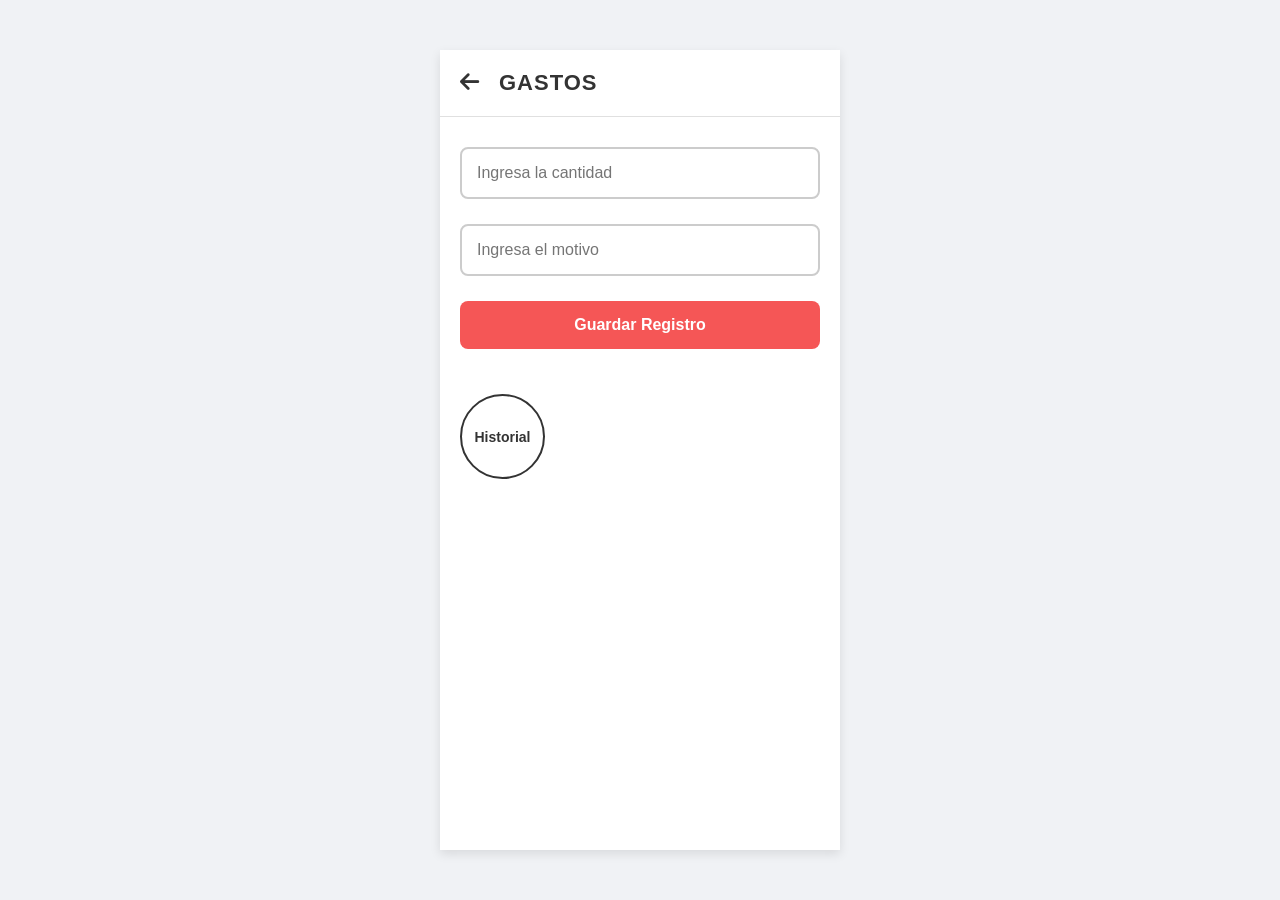
==== gastos.html @ 244938be "app control financiero" ====
<!DOCTYPE html>
<html lang="es">
<head>
    <meta charset="UTF-8">
    <meta name="viewport" content="width=device-width, initial-scale=1.0">
    <title>Registrar Gastos</title>
    <link rel="stylesheet" href="styles/gastos.css">
    <link rel="stylesheet" href="https://cdnjs.cloudflare.com/ajax/libs/font-awesome/6.0.0/css/all.min.css">
</head>
<body>
    <div class="app-container">
        
        <header class="top-bar-inner">
            <a href="index.html" class="back-btn">
                <i class="fas fa-arrow-left"></i>
            </a>
            <h1>GASTOS</h1>
        </header>

        <main class="main-content">
            <div class="form-group">
                <input type="number" id="cantidad-ingreso" placeholder="Ingresa la cantidad" min="0" step="0.01">
            </div>
            
            <div class="form-group">
                <input type="text" id="motivo-ingreso" placeholder="Ingresa el motivo">
            </div>

            <button id="btn-guardar-ingreso" class="save-btn">Guardar Registro</button>

            <div class="history-container">
                <button id="btn-historial" class="circle-btn">Historial</button>
            </div>
        </main>

    </div>
</body>
</html>
---- styles/gastos.css ----
@charset "UTF-8";
* {
  margin: 0;
  padding: 0;
  box-sizing: border-box;
  font-family: "Segoe UI", Tahoma, Geneva, Verdana, sans-serif;
}

body {
  background-color: #f0f2f5;
  display: flex;
  justify-content: center;
  align-items: center;
  min-height: 100vh;
}

/* Contenedor que simula el teléfono (mismo tamaño que el index) */
.app-container {
  background-color: #ffffff;
  width: 100%;
  max-width: 400px;
  height: 100vh;
  max-height: 800px;
  box-shadow: 0 4px 10px rgba(0, 0, 0, 0.1);
  display: flex;
  flex-direction: column;
}

/* Encabezado interno */
.top-bar-inner {
  display: flex;
  align-items: center;
  padding: 20px;
  border-bottom: 1px solid #e0e0e0;
}
.top-bar-inner .back-btn {
  color: #333333;
  font-size: 22px;
  text-decoration: none;
  margin-right: 20px;
  transition: color 0.2s ease;
}
.top-bar-inner .back-btn:hover {
  color: #66D95D;
}
.top-bar-inner h1 {
  font-size: 22px;
  font-weight: bold;
  color: #333333;
  letter-spacing: 1px;
}

/* Área del formulario */
.main-content {
  padding: 30px 20px;
  display: flex;
  flex-direction: column;
  gap: 25px; /* Espaciado uniforme entre los inputs */
}

/* Estilos de las cajas de texto (inputs) */
.form-group {
  width: 100%;
}
.form-group input {
  width: 100%;
  padding: 15px;
  font-size: 16px;
  border: 2px solid #cccccc;
  border-radius: 8px;
  outline: none;
  transition: border-color 0.3s ease;
  /* Al hacer clic en la caja de texto, el borde se vuelve verde */
}
.form-group input:focus {
  border-color: #66D95D;
}

/* Botón de guardar registro */
.save-btn {
  background-color: #F55656;
  color: #ffffff;
  border: none;
  padding: 15px;
  font-size: 16px;
  font-weight: bold;
  border-radius: 8px;
  cursor: pointer;
  transition: background-color 0.3s ease;
}
.save-btn:hover {
  background-color: #e60000;
}

/* Contenedor e interfaz del botón circular de Historial */
.history-container {
  display: flex;
  justify-content: flex-start;
  margin-top: 20px;
}

.circle-btn {
  width: 85px;
  height: 85px;
  border-radius: 50%;
  border: 2px solid #333333;
  background-color: transparent;
  color: #333333;
  font-size: 14px;
  font-weight: bold;
  cursor: pointer;
  display: flex;
  justify-content: center;
  align-items: center;
  transition: all 0.3s ease;
}
.circle-btn:hover {
  background-color: #333333;
  color: #ffffff;
  transform: scale(1.05);
}/*# sourceMappingURL=gastos.css.map */
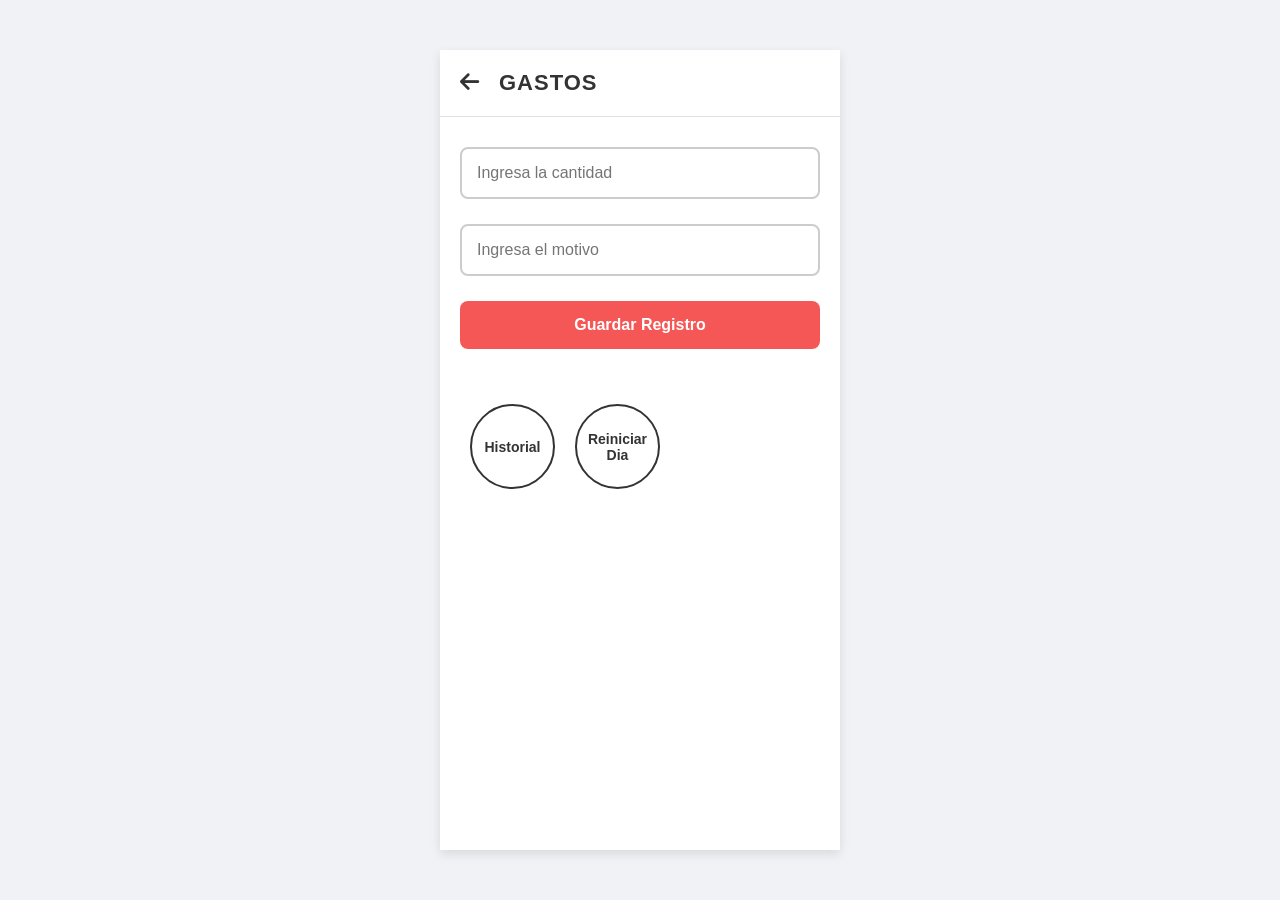
==== commit 66755140: "Mejora: Estructura de dos páginas, persistencia de meta y función de borrado total" ====
--- a/gastos.html
+++ b/gastos.html
@@ -19,20 +19,24 @@
 
         <main class="main-content">
             <div class="form-group">
-                <input type="number" id="cantidad-ingreso" placeholder="Ingresa la cantidad" min="0" step="0.01">
+                <input type="number" id="cantidad-gastos" placeholder="Ingresa la cantidad" min="0" step="0.01">
             </div>
             
             <div class="form-group">
-                <input type="text" id="motivo-ingreso" placeholder="Ingresa el motivo">
+                <input type="text" id="motivo-gastos" placeholder="Ingresa el motivo">
             </div>
 
-            <button id="btn-guardar-ingreso" class="save-btn">Guardar Registro</button>
+            <button id="btn-guardar-gastos" class="save-btn" onclick="agregarGasto()">Guardar Registro</button>
+            
+            <div class="btns-container">
+                <button id="btn-historial" class="circle-btn" onclick="mostarHistoGasto()">Historial</button>
+                <button id="btn-clean" class="circle-btn" onclick="reiniciarHistorial()">Reiniciar Dia</button>
+            </div>
 
-            <div class="history-container">
-                <button id="btn-historial" class="circle-btn">Historial</button>
-            </div>
+            <div  id="historial-gastos"  onclick="mostarHistoGasto()"  ></div>
         </main>
 
     </div>
+    <script src="javascript/gastos.js"></script>
 </body>
 </html>
--- a/styles/gastos.css
+++ b/styles/gastos.css
@@ -24,6 +24,7 @@
   box-shadow: 0 4px 10px rgba(0, 0, 0, 0.1);
   display: flex;
   flex-direction: column;
+  position: relative;
 }
 
 /* Encabezado interno */
@@ -73,7 +74,7 @@
   /* Al hacer clic en la caja de texto, el borde se vuelve verde */
 }
 .form-group input:focus {
-  border-color: #66D95D;
+  border-color: #FF1A1A;
 }
 
 /* Botón de guardar registro */
@@ -93,7 +94,7 @@
 }
 
 /* Contenedor e interfaz del botón circular de Historial */
-.history-container {
+.btns-container {
   display: flex;
   justify-content: flex-start;
   margin-top: 20px;
@@ -113,9 +114,37 @@
   justify-content: center;
   align-items: center;
   transition: all 0.3s ease;
+  margin: 10px;
 }
 .circle-btn:hover {
   background-color: #333333;
   color: #ffffff;
   transform: scale(1.05);
+}
+
+/* En tu archivo ingresos.scss */
+#historial-gastos {
+  display: none; /* Oculto por defecto */
+  position: absolute;
+  top: 0;
+  left: 0;
+  width: 100%;
+  height: 100%;
+  background-color: white;
+  padding: 20px;
+  z-index: 1000; /* Para que quede por encima de todo */
+  overflow-y: auto; /* Si la lista es larga, que tenga scroll */
+}
+
+#historial-gastos.lista-historial-active {
+  display: block; /* Oculto por defecto */
+  position: absolute;
+  top: 0;
+  left: 0;
+  width: 100%;
+  height: 100%;
+  background-color: white;
+  padding: 20px;
+  z-index: 1000; /* Para que quede por encima de todo */
+  overflow-y: auto; /* Si la lista es larga, que tenga scroll */
 }/*# sourceMappingURL=gastos.css.map */
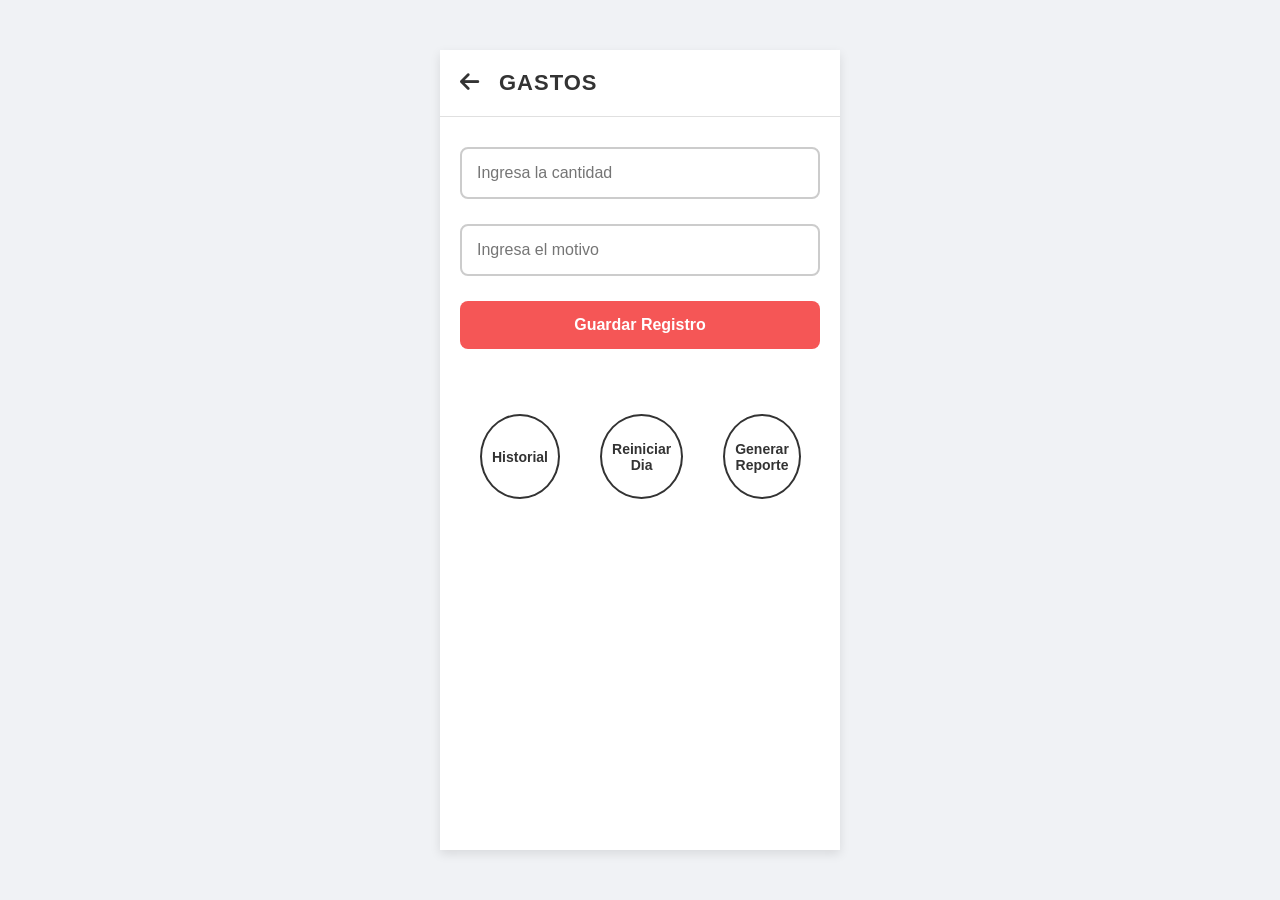
==== commit 02188245: "generar reporte csv" ====
--- a/gastos.html
+++ b/gastos.html
@@ -31,6 +31,7 @@
             <div class="btns-container">
                 <button id="btn-historial" class="circle-btn" onclick="mostarHistoGasto()">Historial</button>
                 <button id="btn-clean" class="circle-btn" onclick="reiniciarHistorial()">Reiniciar Dia</button>
+                <button id="btn-clean" class="circle-btn" onclick="generarReporteGastos()">Generar Reporte</button>
             </div>
 
             <div  id="historial-gastos"  onclick="mostarHistoGasto()"  ></div>
--- a/styles/gastos.css
+++ b/styles/gastos.css
@@ -114,7 +114,8 @@
   justify-content: center;
   align-items: center;
   transition: all 0.3s ease;
-  margin: 10px;
+  margin: 20px;
+  padding: 10px;
 }
 .circle-btn:hover {
   background-color: #333333;
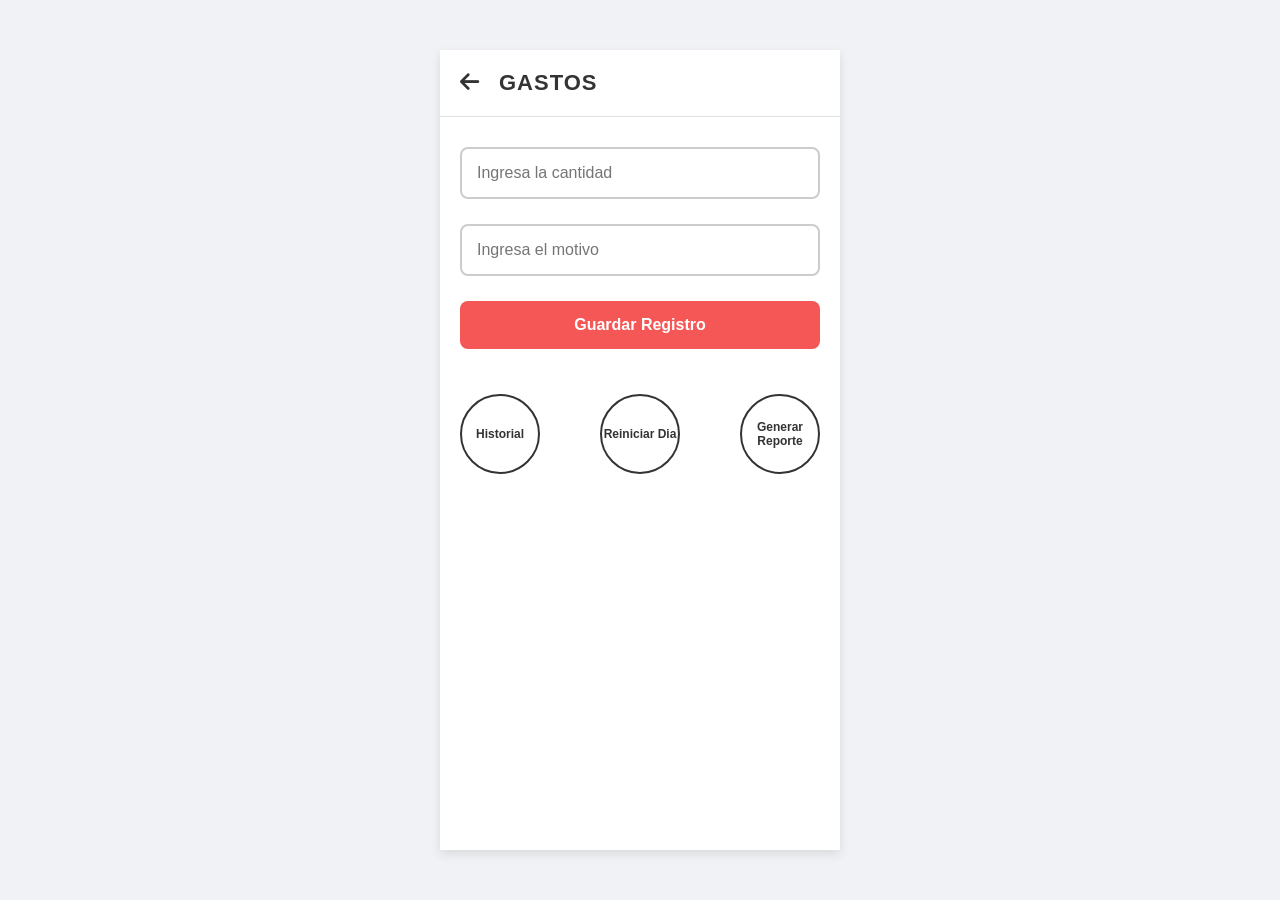
==== commit 3a2bc4a7: "actualizacion" ====
--- a/gastos.html
+++ b/gastos.html
@@ -4,6 +4,8 @@
     <meta charset="UTF-8">
     <meta name="viewport" content="width=device-width, initial-scale=1.0">
     <title>Registrar Gastos</title>
+    <link rel="manifest" href="manifest.json">
+    <link rel="icon" type="image/png" href="img/logo-32px.png">
     <link rel="stylesheet" href="styles/gastos.css">
     <link rel="stylesheet" href="https://cdnjs.cloudflare.com/ajax/libs/font-awesome/6.0.0/css/all.min.css">
 </head>
--- a/styles/gastos.css
+++ b/styles/gastos.css
@@ -96,26 +96,26 @@
 /* Contenedor e interfaz del botón circular de Historial */
 .btns-container {
   display: flex;
-  justify-content: flex-start;
+  justify-content: space-between;
+  align-items: center;
+  gap: 50px;
   margin-top: 20px;
 }
 
 .circle-btn {
-  width: 85px;
-  height: 85px;
+  width: 80px;
+  height: 80px;
   border-radius: 50%;
   border: 2px solid #333333;
   background-color: transparent;
   color: #333333;
-  font-size: 14px;
+  font-size: 12px;
   font-weight: bold;
   cursor: pointer;
   display: flex;
   justify-content: center;
   align-items: center;
   transition: all 0.3s ease;
-  margin: 20px;
-  padding: 10px;
 }
 .circle-btn:hover {
   background-color: #333333;
